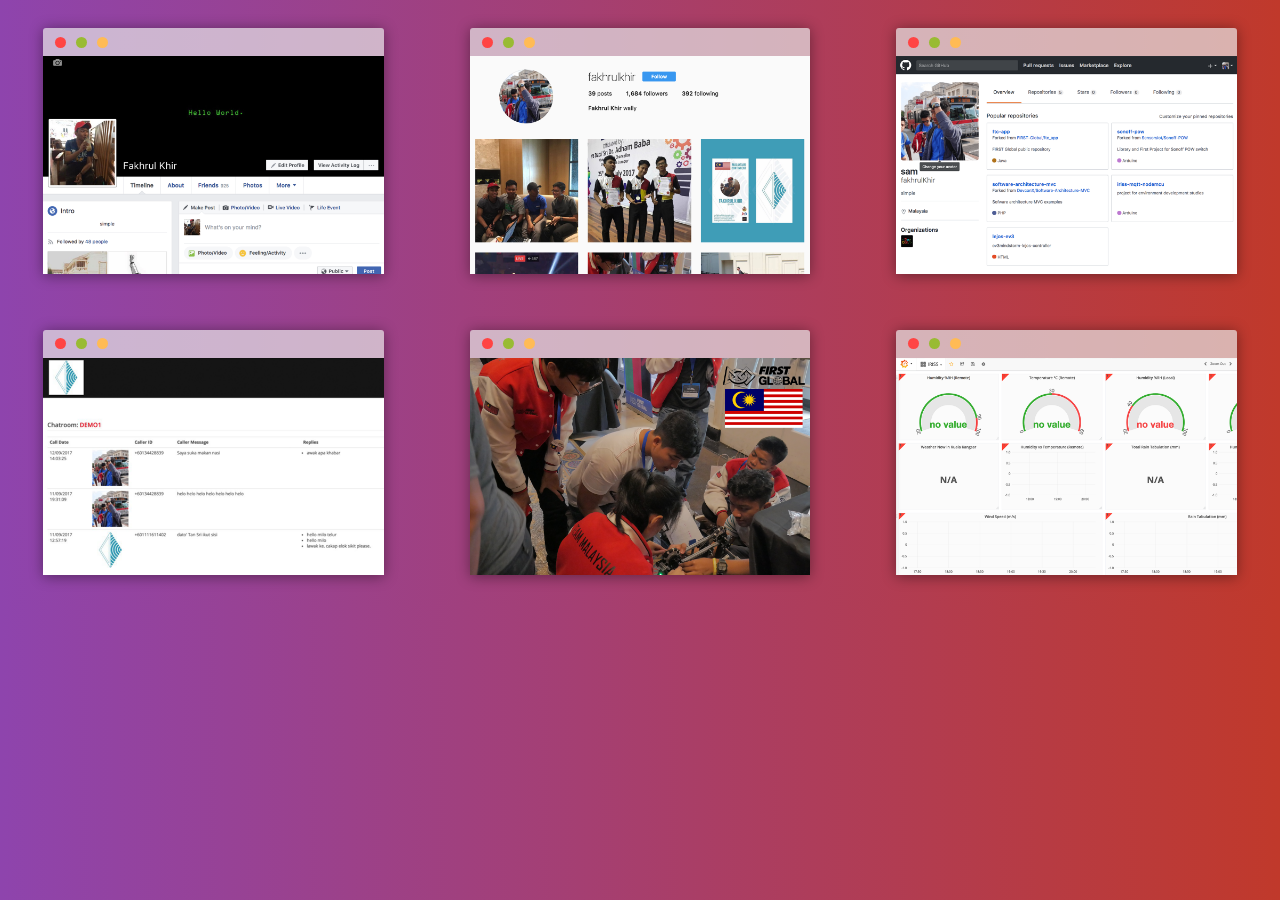
==== index.html @ 41ead817 "commit" ====
<!doctype html>

<!--
   __       _    _                _ _  ___     _      
  / _| __ _| | _| |__  _ __ _   _| | |/ / |__ (_)_ __ 
 | |_ / _` | |/ / '_ \| '__| | | | | ' /| '_ \| | '__|
 |  _| (_| |   <| | | | |  | |_| | | . \| | | | | |   
 |_|  \__,_|_|\_\_| |_|_|   \__,_|_|_|\_\_| |_|_|_|   

-->

<html>
<head>
  <title>olio_sam</title>
  <link rel="icon" type="image/x-icon" href="img/favicon.png">
  <link rel="stylesheet" href="css/browser.css" media="screen,projection">
  <link rel="stylesheet" href="https://maxcdn.bootstrapcdn.com/bootstrap/3.2.0/css/bootstrap.min.css">

  <style>
		.container {
				max-width: 450px;
				padding: 0;
			}

		.idea {
				margin: 0;
				padding: 0;
				border: 0;
				z-index: 10;
				text-align: center;
			}

		h1 {
				margin: 0;
				color: #fafafa;
			}

		h3 {
				margin: 2px;
				color: #fafafa;
			}

		p {
				margin: 1px;
				color: #fafafa;
			}	

  </style>
</head>
		
  <div class="container-fluid">
			<div class="row">
				<div class="col-xs-12 col-md-4">
					<div class="browser-mockup">
					<a href="http://www.facebook.com/fakhrulKhir">
  					<img src="img/facebook.png">
					</a>
					</div>
				</div>

				<div class="col-xs-12 col-md-4">
					<div class="browser-mockup">
					<a href="http://www.instagram.com/fakhrulkhir">
  					<img src="img/instagram.png">
					</a>
					</div>
				</div>

				<div class="col-xs-12 col-md-4">
					<div class="browser-mockup">
					<a href="http://www.github.com/fakhrulKhir">
  					<img src="img/github.png">
					</a>
					</div>
				</div>
			</div>

			<div class="row">
				<div class="col-xs-12 col-md-4">
					<div class="browser-mockup">
					<a href="http://olio.devcon.co:6546">
  					<img src="img/rena.png">
					</a>
					</div>
				</div>

				<div class="col-xs-12 col-md-4">
					<div class="browser-mockup">
					<a href="https://www.bharian.com.my/node/250436">
  					<img src="img/firstglobal.png">
					</a>
					</div>
				</div>

				<div class="col-xs-12 col-md-4">
					<div class="browser-mockup">
					<a href="http://iriss.loranet.my">
  					<img src="img/iriss.png">
					</a>
					</div>
				</div>
			</div>
	</div>

</html>
---- css/browser.css ----
.browser-mockup {
  border-top: 2em solid rgba(230, 230, 230, 0.7);
  box-shadow: 0 0.1em 1em 0 rgba(0, 0, 0, 0.4);
  position: relative;
  border-radius: 3px 3px 0 0
}

.browser-mockup:before {
  display: block;
  position: absolute;
  content: '';
  top: -1.25em;
  left: 1em;
  width: 0.5em;
  height: 0.5em;
  border-radius: 50%;
  background-color: #f44;
  box-shadow: 0 0 0 2px #f44, 1.5em 0 0 2px #9b3, 3em 0 0 2px #fb5;
}
    
.browser-mockup.with-tab:after {
  display: block;
  position: absolute;
  content: '';
  top: -2em;
  left: 5.5em;
  width: 20%;
  height: 0em;
  border-bottom: 2em solid white;
  border-left: 0.8em solid transparent;
  border-right: 0.8em solid transparent;
}

.browser-mockup.with-url:after {
  display: block;
  position: absolute;
  content: '';
  top: -1.6em;
  left: 5.5em;
  width: calc(100% - 6em);
  height: 1.2em;
  border-radius: 2px;
  background-color: white;
}

.browser-mockup > * {
  display: block;
}

/* Custom code for the demo */

body {
  background: linear-gradient(to right, #8e44ad, #c0392b);
  display: flex;
}

.browser-mockup {
  margin: 2em;
  flex: 1;
}

img {
  width: 100%;
}
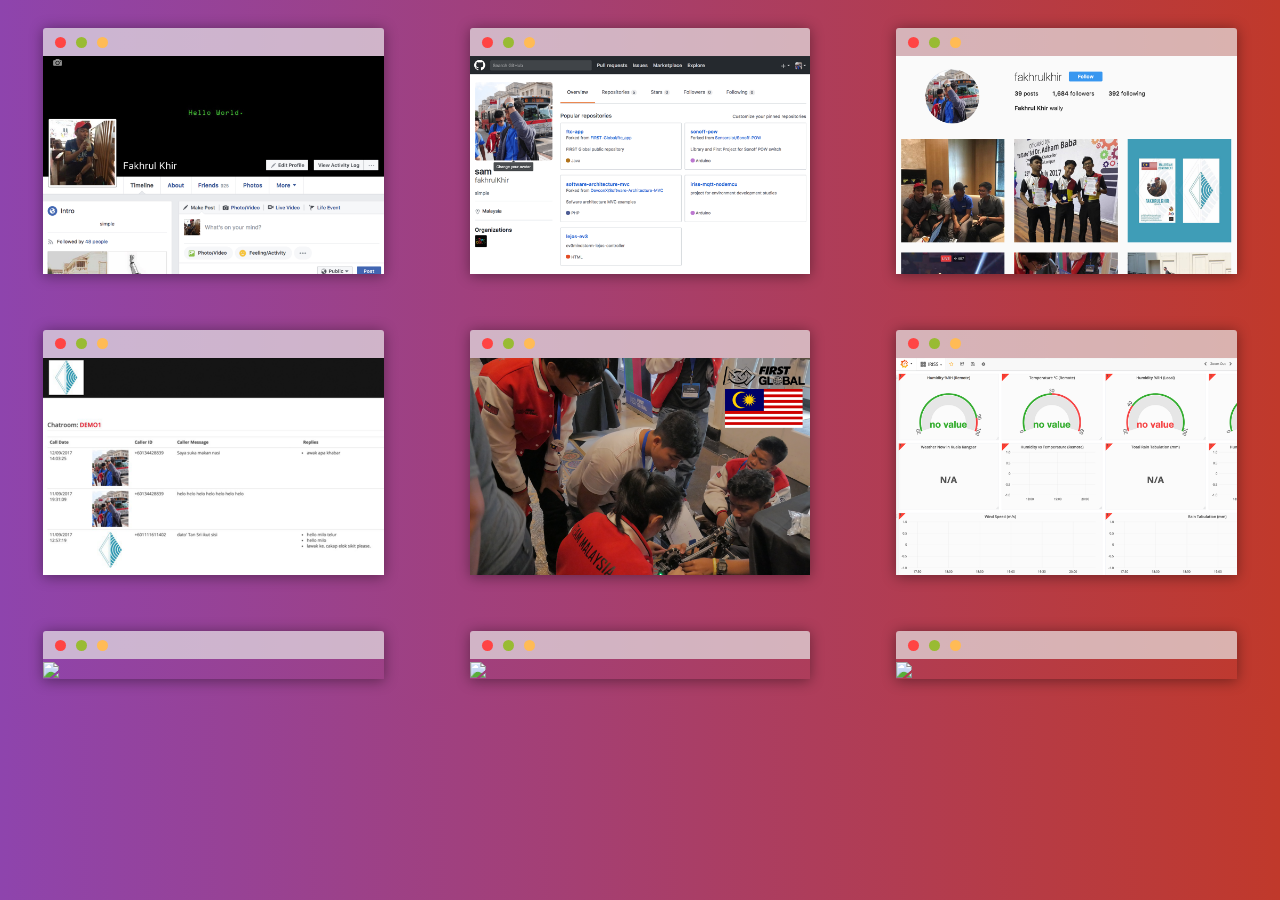
==== commit c1ae82f6: "yada git centre" ====
--- a/index.html
+++ b/index.html
@@ -6,100 +6,97 @@
  | |_ / _` | |/ / '_ \| '__| | | | | ' /| '_ \| | '__|
  |  _| (_| |   <| | | | |  | |_| | | . \| | | | | |   
  |_|  \__,_|_|\_\_| |_|_|   \__,_|_|_|\_\_| |_|_|_|   
-
 -->
 
 <html>
 <head>
   <title>olio_sam</title>
-  <link rel="icon" type="image/x-icon" href="img/favicon.png">
+  <link rel="icon" type="image/x-icon" href="img/olio-logo.png">
   <link rel="stylesheet" href="css/browser.css" media="screen,projection">
   <link rel="stylesheet" href="https://maxcdn.bootstrapcdn.com/bootstrap/3.2.0/css/bootstrap.min.css">
 
-  <style>
-		.container {
-				max-width: 450px;
-				padding: 0;
-			}
-
-		.idea {
-				margin: 0;
-				padding: 0;
-				border: 0;
-				z-index: 10;
-				text-align: center;
-			}
-
-		h1 {
-				margin: 0;
-				color: #fafafa;
-			}
-
-		h3 {
-				margin: 2px;
-				color: #fafafa;
-			}
-
-		p {
-				margin: 1px;
-				color: #fafafa;
-			}	
-
-  </style>
 </head>
 		
-  <div class="container-fluid">
-			<div class="row">
-				<div class="col-xs-12 col-md-4">
-					<div class="browser-mockup">
-					<a href="http://www.facebook.com/fakhrulKhir">
-  					<img src="img/facebook.png">
-					</a>
-					</div>
-				</div>
+<div class="container-fluid">
 
-				<div class="col-xs-12 col-md-4">
-					<div class="browser-mockup">
-					<a href="http://www.instagram.com/fakhrulkhir">
-  					<img src="img/instagram.png">
-					</a>
-					</div>
-				</div>
-
-				<div class="col-xs-12 col-md-4">
-					<div class="browser-mockup">
-					<a href="http://www.github.com/fakhrulKhir">
-  					<img src="img/github.png">
-					</a>
-					</div>
-				</div>
-			</div>
-
-			<div class="row">
-				<div class="col-xs-12 col-md-4">
-					<div class="browser-mockup">
-					<a href="http://olio.devcon.co:6546">
-  					<img src="img/rena.png">
-					</a>
-					</div>
-				</div>
-
-				<div class="col-xs-12 col-md-4">
-					<div class="browser-mockup">
-					<a href="https://www.bharian.com.my/node/250436">
-  					<img src="img/firstglobal.png">
-					</a>
-					</div>
-				</div>
-
-				<div class="col-xs-12 col-md-4">
-					<div class="browser-mockup">
-					<a href="http://iriss.loranet.my">
-  					<img src="img/iriss.png">
-					</a>
-					</div>
-				</div>
-			</div>
+<div class="row">
+	<div class="col-xs-12 col-md-4">
+	<div class="browser-mockup">
+	<a href="http://www.facebook.com/fakhrulKhir">
+  	<img src="img/facebook.png">
+	</a>
+	</div>
 	</div>
 
+	<div class="col-xs-12 col-md-4">
+	<div class="browser-mockup">
+	<a href="http://www.github.com/fakhrulKhir">
+  	<img src="img/github.png">
+	</a>
+	</div>
+	</div>
+
+	<div class="col-xs-12 col-md-4">
+	<div class="browser-mockup">
+	<a href="http://www.instagram.com/fakhrulkhir">
+  	<img src="img/instagram.png">
+	</a>
+	</div>
+	</div>
+</div>
+
+<div class="row">
+	<div class="col-xs-12 col-md-4">
+	<div class="browser-mockup">
+	<a href="http://olio.devcon.co:6546">
+  	<img src="img/rena.png">
+	</a>
+	</div>
+	</div>
+
+	<div class="col-xs-12 col-md-4">
+	<div class="browser-mockup">
+	<a href="https://www.bharian.com.my/node/250436">
+  	<img src="img/firstglobal.png">
+	</a>
+	</div>
+	</div>
+
+	<div class="col-xs-12 col-md-4">
+	<div class="browser-mockup">
+	<a href="http://iriss.loranet.my">
+  	<img src="img/iriss.png">
+	</a>
+	</div>
+	</div>
+</div>
+
+<div class="row">
+	<div class="col-xs-12 col-md-4">
+	<div class="browser-mockup">
+	<a href="http://olio.devcon.co">
+  	<img src="img/fsociety.png">
+	</a>
+	</div>
+	</div>
+
+	<div class="col-xs-12 col-md-4">
+	<div class="browser-mockup">
+	<a href="http://olio.devcon.co">
+  	<img src="img/fsociety.png">
+	</a>
+	</div>
+	</div>
+
+	<div class="col-xs-12 col-md-4">
+	<div class="browser-mockup">
+	<a href="http://olio.devcon.co">
+  	<img src="img/fsociety.png">
+	</a>
+	</div>
+	</div>
+</div>
+
+</div>
+
 </html>